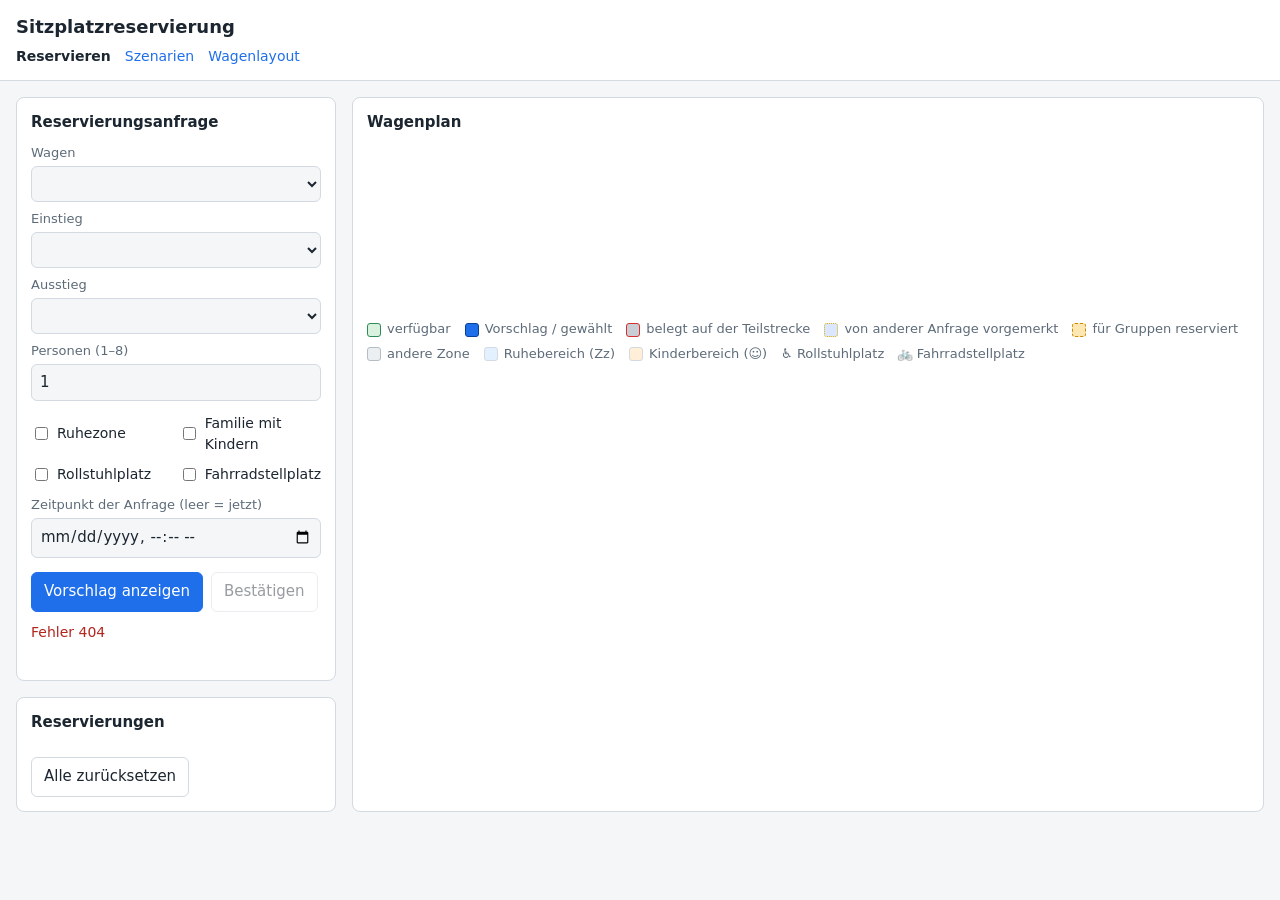
==== simulator/src/main/resources/META-INF/resources/index.html @ 5b6ed5f2 "Wagenlayout als Draufsicht mit Belegung je Fahrtabschnitt; Module bereinigt - Layouts im RISMAPS-For" ====
<!doctype html>
<html lang="de">
<head>
<meta charset="utf-8">
<meta name="viewport" content="width=device-width, initial-scale=1">
<title>Sitzplatzreservierung</title>
<link rel="stylesheet" href="app.css">
</head>
<body>
<header><h1>Sitzplatzreservierung</h1>
  <nav><a href="index.html" aria-current="page">Reservieren</a><a href="szenarien.html">Szenarien</a><a href="wagenlayout.html">Wagenlayout</a></nav></header>
<main>
  <div class="stack">
    <section aria-labelledby="h-req">
      <h2 id="h-req">Reservierungsanfrage</h2>
      <label for="wagen">Wagen</label>
      <select id="wagen"></select>
      <label for="from">Einstieg</label>
      <select id="from"></select>
      <label for="to">Ausstieg</label>
      <select id="to"></select>
      <label for="party">Personen (1–8)</label>
      <input id="party" type="number" min="1" max="8" value="1">
      <div class="checks">
        <label><input type="checkbox" id="quiet"> Ruhezone</label>
        <label><input type="checkbox" id="kids"> Familie mit Kindern</label>
        <label><input type="checkbox" id="wheelchair"> Rollstuhlplatz</label>
        <label><input type="checkbox" id="bike"> Fahrradstellplatz</label>
      </div>
      <label for="when">Zeitpunkt der Anfrage (leer = jetzt)</label>
      <input id="when" type="datetime-local">
      <div class="btns">
        <button class="primary" id="btn-propose" type="button">Vorschlag anzeigen</button>
        <button id="btn-confirm" type="button" disabled>Bestätigen</button>
      </div>
      <p id="msg" role="status" aria-live="polite"></p>
      <p id="timer"></p>
    </section>
    <section aria-labelledby="h-hist">
      <h2 id="h-hist">Reservierungen</h2>
      <ul class="hist" id="hist"></ul>
      <div class="btns"><button id="btn-reset" type="button">Alle zurücksetzen</button></div>
    </section>
  </div>
  <section aria-labelledby="h-sitzplan">
    <h2 id="h-sitzplan">Wagenplan</h2>
    <div class="route" id="route" aria-label="Strecke"></div>
    <svg id="sitzplan" role="group" aria-label="Wagenplan"></svg>
    <div class="legend">
      <span><b style="background:var(--avail);border-color:var(--avail-stroke)"></b>verfügbar</span>
      <span><b style="background:var(--prop);border-color:var(--prop-stroke)"></b>Vorschlag / gewählt</span>
      <span><b style="background:var(--taken);border-color:var(--taken-stroke)"></b>belegt auf der Teilstrecke</span>
      <span><b style="background:var(--held);border-color:var(--held-stroke);border-style:dotted"></b>von anderer Anfrage vorgemerkt</span>
      <span><b style="background:var(--group);border-color:var(--group-stroke);border-style:dashed"></b>für Gruppen reserviert</span>
      <span><b style="background:var(--other);border-color:var(--other-stroke)"></b>andere Zone</span>
      <span><b style="background:var(--ruhe);border-color:var(--border)"></b>Ruhebereich (Zz)</span>
      <span><b style="background:var(--kinder);border-color:var(--border)"></b>Kinderbereich (☺)</span>
      <span>♿ Rollstuhlplatz &nbsp; 🚲 Fahrradstellplatz</span>
    </div>
  </section>
</main>
<script src="wagenplan.js"></script>
<script>
"use strict";

const $ = (id) => document.getElementById(id);
const state = { wagen: null, sitzplan: null, gewaehlt: new Set(), vormerkToken: null, ablauf: null };

async function api(path, options) {
  const res = await fetch(path, { headers: { "Content-Type": "application/json" }, ...options });
  const body = await res.json().catch(() => ({}));
  if (!res.ok) throw Object.assign(new Error(body.fehler || ("Fehler " + res.status)), { status: res.status });
  return body;
}

function say(text, kind) {
  const el = $("msg");
  el.textContent = text || "";
  el.className = kind || "";
}

function timestamp() {
  const v = $("when").value;
  return v ? new Date(v).toISOString() : null;
}

function segment() {
  return { einstiegHalt: Number($("from").value), ausstiegHalt: Number($("to").value) };
}

function halteBefuellen() {
  const stops = state.wagen.halte;
  const from = Number($("from").value || 0);
  $("from").innerHTML = stops.slice(0, -1).map((s, i) => `<option value="${i}">${s}</option>`).join("");
  $("from").value = Math.min(from, stops.length - 2);
  ausstiegBefuellen();
}

function ausstiegBefuellen() {
  const stops = state.wagen.halte;
  const from = Number($("from").value);
  const prev = Number($("to").value);
  $("to").innerHTML = stops.map((s, i) => i > from ? `<option value="${i}">${s}</option>` : "").join("");
  $("to").value = prev > from ? prev : stops.length - 1;
}

function streckeZeichnen() {
  const { einstiegHalt, ausstiegHalt } = segment();
  const parts = [];
  state.wagen.halte.forEach((s, i) => {
    if (i > 0) parts.push(`<div class="leg ${i > einstiegHalt && i <= ausstiegHalt ? "on" : ""}"></div>`);
    parts.push(`<div class="stop ${i >= einstiegHalt && i <= ausstiegHalt ? "on" : ""}"><i></i>${s}</div>`);
  });
  $("route").innerHTML = parts.join("");
}

function request() {
  return {
    gruppengroesse: Number($("party").value),
    wuenschtRuhezone: $("quiet").checked,
    wuenschtRollstuhlplatz: $("wheelchair").checked, wuenschtFahrradplatz: $("bike").checked, mitKindern: $("kids").checked,
    ...segment(), vormerkToken: state.vormerkToken, anfragezeitpunkt: timestamp()
  };
}

function query() {
  const r = request();
  const q = new URLSearchParams({ einstiegHalt: r.einstiegHalt, ausstiegHalt: r.ausstiegHalt, gruppengroesse: r.gruppengroesse, wuenschtRuhezone: r.wuenschtRuhezone,
    wuenschtRollstuhlplatz: r.wuenschtRollstuhlplatz, wuenschtFahrradplatz: r.wuenschtFahrradplatz, mitKindern: r.mitKindern });
  if (r.anfragezeitpunkt) q.set("anfragezeitpunkt", r.anfragezeitpunkt);
  if (state.vormerkToken) q.set("vormerkToken", state.vormerkToken);
  return q.toString();
}

function render() {
  Wagenplan.zeichnen($("sitzplan"), state.sitzplan, { gewaehlt: state.gewaehlt });
  $("btn-confirm").disabled = !(state.vormerkToken && state.gewaehlt.size > 0 && state.gewaehlt.size === erwartet());
}

/* Erwartete Platzzahl: Gruppengröße; der Fahrradstellplatz kommt zusätzlich hinzu */
function erwartet() {
  return Number($("party").value) + ($("bike").checked ? 1 : 0);
}

async function sitzUmschalten(id) {
  const seat = state.sitzplan.sitzplaetze.find((s) => s.id === id);
  if (!seat || seat.zustand !== "FREI") return;
  const n = erwartet();
  const next = new Set(state.gewaehlt);
  if (next.has(id)) next.delete(id);
  else {
    if (next.size >= n) next.delete(next.values().next().value);
    next.add(id);
  }
  await vormerkungSetzen([...next]);
  say(`${state.gewaehlt.size} von ${n} Plätzen gewählt.`);
}

/* Ersetzt die serverseitige Vormerkung durch die angegebenen Sitzplätze und übernimmt Sitzplan, Token und Ablaufzeit */
async function vormerkungSetzen(sitzIds) {
  const r = request();
  const sitzplan = await api(`/api/v1/wagen/${state.wagen.id}/vormerkung`, {
    method: "POST",
    body: JSON.stringify({ vormerkToken: state.vormerkToken, sitzIds, gruppengroesse: r.gruppengroesse, wuenschtRuhezone: r.wuenschtRuhezone,
      wuenschtRollstuhlplatz: r.wuenschtRollstuhlplatz, wuenschtFahrradplatz: r.wuenschtFahrradplatz, mitKindern: r.mitKindern, einstiegHalt: r.einstiegHalt, ausstiegHalt: r.ausstiegHalt, anfragezeitpunkt: r.anfragezeitpunkt })
  });
  sitzplanUebernehmen(sitzplan);
}

function sitzplanUebernehmen(sitzplan) {
  state.sitzplan = sitzplan;
  state.vormerkToken = sitzplan.vormerkToken;
  state.ablauf = sitzplan.vormerkungAblauf ? new Date(sitzplan.vormerkungAblauf).getTime() : null;
  state.gewaehlt = new Set(sitzplan.vorgeschlagen);
  render();
  tick();
}

/* Gibt eine bestehende Vormerkung frei und verwirft Auswahl und Token */
async function vormerkungVerwerfen() {
  if (state.vormerkToken && state.gewaehlt.size) {
    try { await vormerkungSetzen([]); } catch (e) { /* abgelaufen oder bereits frei */ }
  }
  state.vormerkToken = null;
  state.ablauf = null;
  state.gewaehlt.clear();
  tick();
}

function tick() {
  const el = $("timer");
  if (!state.ablauf || !state.gewaehlt.size) { el.textContent = ""; el.className = ""; return; }
  const left = Math.ceil((state.ablauf - Date.now()) / 1000);
  if (left <= 0) {
    state.ablauf = null;
    state.vormerkToken = null;
    state.gewaehlt.clear();
    el.textContent = "";
    say("Die Vormerkung ist abgelaufen. Bitte einen neuen Vorschlag anfordern.", "err");
    sitzplanAktualisieren(true).catch(() => {});
    return;
  }
  el.textContent = `Sitzplätze vorgemerkt, noch ${left} s bis zum Ablauf`;
  el.className = left <= 10 ? "low" : "";
}
setInterval(tick, 500);

$("sitzplan").addEventListener("click", (e) => {
  const g = e.target.closest(".seat");
  if (g) sitzUmschalten(g.dataset.id);
});
$("sitzplan").addEventListener("keydown", (e) => {
  const g = e.target.closest(".seat");
  if (g && (e.key === "Enter" || e.key === " ")) { e.preventDefault(); sitzUmschalten(g.dataset.id); }
});

async function sitzplanAktualisieren(keepPicks) {
  if (!keepPicks) await vormerkungVerwerfen();
  streckeZeichnen();
  const sitzplan = await api(`/api/v1/wagen/${state.wagen.id}/sitzplan?${query()}`);
  state.sitzplan = sitzplan;
  render();
}

async function reservierungenAktualisieren() {
  const list = await api(`/api/v1/wagen/${state.wagen.id}/reservierungen`);
  const stops = state.wagen.halte;
  $("hist").innerHTML = list.length
    ? list.slice().reverse().map((r) => `<li><b>${r.gruppengroesse} ${r.gruppengroesse === 1 ? "Person" : "Personen"}</b> · ${stops[r.einstiegHalt]} → ${stops[r.ausstiegHalt]}
        <small>Sitze ${r.sitzIds.join(", ")} · ${new Date(r.erstelltAm).toLocaleTimeString("de-DE")} · ${r.reservierungId.slice(0, 8)}</small></li>`).join("")
    : `<li class="empty">Noch keine Reservierungen.</li>`;
}

async function guard(fn) {
  try { await fn(); } catch (e) { say(e.message, "err"); if (e.status === 409) { state.vormerkToken = null; state.ablauf = null; state.gewaehlt.clear(); await sitzplanAktualisieren(true).catch(() => {}); } }
}

$("btn-propose").addEventListener("click", () => guard(async () => {
  const n = Number($("party").value);
  if (!(n >= 1 && n <= 8)) throw new Error("Personenzahl muss zwischen 1 und 8 liegen.");
  const sitzplan = await api(`/api/v1/wagen/${state.wagen.id}/vorschlag`, { method: "POST", body: JSON.stringify(request()) });
  streckeZeichnen();
  sitzplanUebernehmen(sitzplan);
  if (sitzplan.vorgeschlagen.length) say(`Vorschlag: ${sitzplan.vorgeschlagen.join(", ")}. Sitze anklicken zum Ändern, dann bestätigen.`);
  else say(sitzplan.meldung || "Kein Vorschlag.", "err");
}));

$("btn-confirm").addEventListener("click", () => guard(async () => {
  const r = request();
  const res = await api(`/api/v1/wagen/${state.wagen.id}/bestaetigung`, {
    method: "POST",
    body: JSON.stringify({ sitzIds: [...state.gewaehlt], einstiegHalt: r.einstiegHalt, ausstiegHalt: r.ausstiegHalt, vormerkToken: state.vormerkToken, anfragezeitpunkt: r.anfragezeitpunkt })
  });
  state.vormerkToken = null;
  state.ablauf = null;
  state.gewaehlt.clear();
  say(`Reserviert: ${res.sitzIds.join(", ")} (${state.wagen.halte[res.einstiegHalt]} → ${state.wagen.halte[res.ausstiegHalt]}).`, "ok");
  await sitzplanAktualisieren(false);
  await reservierungenAktualisieren();
}));

$("btn-reset").addEventListener("click", () => guard(async () => {
  if (!confirm("Alle Reservierungen dieses Wagens löschen?")) return;
  await api(`/api/v1/wagen/${state.wagen.id}/reservierungen`, { method: "DELETE" });
  say("Alle Reservierungen gelöscht.", "ok");
  await sitzplanAktualisieren(false);
  await reservierungenAktualisieren();
}));

$("from").addEventListener("change", () => guard(async () => { ausstiegBefuellen(); await sitzplanAktualisieren(false); }));
$("quiet").addEventListener("change", () => { if ($("quiet").checked) $("kids").checked = false; });
$("kids").addEventListener("change", () => { if ($("kids").checked) $("quiet").checked = false; });
for (const id of ["to", "party", "quiet", "kids", "wheelchair", "bike", "when"])
  $(id).addEventListener("change", () => guard(() => sitzplanAktualisieren(false)));

$("wagen").addEventListener("change", () => guard(() => wagenLaden($("wagen").value)));

async function wagenLaden(id) {
  state.wagen = await api(`/api/v1/wagen/${id}`);
  $("from").innerHTML = "";
  halteBefuellen();
  say("");
  await sitzplanAktualisieren(false);
  await reservierungenAktualisieren();
}

/* Fremde Vormerkungen und Reservierungen sichtbar machen, ohne die eigene Auswahl zu verwerfen */
setInterval(() => { if (state.wagen && !document.hidden) sitzplanAktualisieren(true).catch(() => {}); }, 5000);

guard(async () => {
  const carriages = await api("/api/v1/wagen");
  $("wagen").innerHTML = carriages.map((c) => `<option value="${c.id}">${c.id} · ${c.zugnummer}</option>`).join("");
  if (carriages.length) await wagenLaden(carriages[0].id);
  else say("Keine Wagen vorhanden.", "err");
});
</script>
</body>
</html>
---- simulator/src/main/resources/META-INF/resources/app.css ----
:root {
  --bg: #f4f6f8; --panel: #ffffff; --text: #1c2630; --muted: #5d6b79; --border: #d3dae1;
  --accent: #1f6feb; --accent-text: #ffffff;
  --avail: #d9f2df; --avail-stroke: #2e8b57; --taken: #c9ced4; --taken-stroke: #d32f2f;
  --ruhe: rgba(74,163,255,.16); --kinder: rgba(255,170,60,.2); --held: #dbe7ff; --held-stroke: #e0b000; --group: #ffe7b3; --group-stroke: #c98a00; --other: #eceff2; --other-stroke: #b4bcc4;
  --prop: #1f6feb; --prop-stroke: #0b3f94; --wagen: #eef2f6; --danger: #b3261e; --ok: #1a7f46;
}
@media (prefers-color-scheme: dark) {
  :root:not([data-theme="light"]) {
    --bg: #12171c; --panel: #1b222a; --text: #e4e9ee; --muted: #9aa7b4; --border: #333e49;
    --avail: #1e4a30; --avail-stroke: #4cc380; --taken: #3a424b; --taken-stroke: #ff6b63;
    --ruhe: rgba(74,163,255,.22); --kinder: rgba(255,170,60,.22); --held: #25365c; --held-stroke: #f5c542; --group: #5a4510; --group-stroke: #e0a92a; --other: #252d35; --other-stroke: #46515c;
    --wagen: #202830; --danger: #ff8b84; --ok: #55d08a;
  }
}
* { box-sizing: border-box; }
body { margin: 0; background: var(--bg); color: var(--text); font: 15px/1.45 system-ui, sans-serif; }
header { padding: 14px 16px; border-bottom: 1px solid var(--border); background: var(--panel); }
header h1 { margin: 0; font-size: 18px; }
main { display: grid; grid-template-columns: 320px 1fr; gap: 16px; padding: 16px; max-width: 1400px; margin: 0 auto; }
@media (max-width: 860px) { main { grid-template-columns: 1fr; } }
section { background: var(--panel); border: 1px solid var(--border); border-radius: 8px; padding: 14px; }
section h2 { margin: 0 0 10px; font-size: 15px; }
label { display: block; margin: 8px 0 3px; color: var(--muted); font-size: 13px; }
select, input[type=number], input[type=datetime-local] {
  width: 100%; padding: 7px 8px; border: 1px solid var(--border); border-radius: 6px;
  background: var(--bg); color: var(--text); font: inherit;
}
.checks { display: grid; grid-template-columns: 1fr 1fr; gap: 2px 10px; margin-top: 8px; }
.checks label { display: flex; align-items: center; gap: 6px; margin: 4px 0; color: var(--text); font-size: 14px; }
.btns { display: flex; flex-wrap: wrap; gap: 8px; margin-top: 14px; }
button {
  padding: 8px 12px; border: 1px solid var(--border); border-radius: 6px; background: var(--panel);
  color: var(--text); font: inherit; cursor: pointer;
}
button.primary { background: var(--accent); border-color: var(--accent); color: var(--accent-text); }
button:disabled { opacity: .45; cursor: not-allowed; }
button:focus-visible, select:focus-visible, input:focus-visible { outline: 2px solid var(--accent); outline-offset: 2px; }
#msg { min-height: 22px; margin: 10px 0 0; font-size: 14px; }
#msg.err { color: var(--danger); } #msg.ok { color: var(--ok); }
#timer { min-height: 20px; margin: 2px 0 0; font-size: 13px; color: var(--muted); }
#timer.low { color: var(--danger); font-weight: 600; }
.route { display: flex; align-items: center; margin: 4px 0 12px; overflow-x: auto; padding-bottom: 4px; }
.stop { display: flex; flex-direction: column; align-items: center; min-width: 76px; font-size: 12px; color: var(--muted); }
.stop i { width: 12px; height: 12px; border-radius: 50%; background: var(--border); display: block; }
.stop.on { color: var(--text); font-weight: 600; } .stop.on i { background: var(--accent); }
.leg { flex: 1; min-width: 28px; height: 3px; background: var(--border); margin-top: -16px; }
.leg.on { background: var(--accent); }
#sitzplan { width: 100%; height: auto; display: block; }
.seat rect.body { stroke-width: 1.5; cursor: default; }
.seat.available rect.body { fill: var(--avail); stroke: var(--avail-stroke); cursor: pointer; }
.seat.taken rect.body { fill: var(--taken); stroke: var(--taken-stroke); stroke-width: 2.5; }
.seat.held rect.body { fill: var(--held); stroke: var(--held-stroke); stroke-width: 2.5; stroke-dasharray: 2 3; }
.seat.group rect.body { fill: var(--group); stroke: var(--group-stroke); stroke-dasharray: 4 3; }
.seat.other rect.body { fill: var(--other); stroke: var(--other-stroke); }
.seat.sonder rect.body { fill: var(--other); stroke: var(--other-stroke); stroke-dasharray: 3 3; }
.seat.sonder.taken rect.body { fill: var(--taken); stroke: var(--taken-stroke); stroke-dasharray: none; }
.seat.sonder.available rect.body { fill: var(--avail); stroke: var(--avail-stroke); stroke-dasharray: none; }
.seat .symbol { font-size: 20px; }
.seat .mini { font-size: 10px; }
.band-label { font-size: 11px; fill: var(--muted); }
.seat.gewaehlt rect.body { fill: var(--prop); stroke: var(--prop-stroke); stroke-width: 2.5; }
.seat.sonder.gewaehlt rect.body { fill: var(--prop); stroke: var(--prop-stroke); stroke-dasharray: none; }
.seat.sonder.gewaehlt .symbol { fill: #fff; }
.seat.gewaehlt text { fill: #fff; }
.seat text { fill: var(--text); font-size: 12px; pointer-events: none; }
.seat.taken text, .seat.other text { fill: var(--muted); }
.seat:focus { outline: none; } .seat:focus-visible rect.body { stroke: var(--accent); stroke-width: 3; }
.legend { display: flex; flex-wrap: wrap; gap: 6px 14px; margin-top: 10px; font-size: 13px; color: var(--muted); }
.legend span { display: inline-flex; align-items: center; gap: 6px; }
.legend b { width: 14px; height: 14px; border-radius: 3px; border: 1.5px solid; display: inline-block; }
.hist { list-style: none; margin: 0; padding: 0; max-height: 260px; overflow: auto; }
.hist li { padding: 7px 0; border-top: 1px solid var(--border); font-size: 13px; }
.hist li:first-child { border-top: none; }
.hist small { color: var(--muted); display: block; }
.empty { color: var(--muted); font-size: 13px; }
.stack { display: grid; gap: 16px; align-content: start; }
header nav { margin-top: 6px; display: flex; gap: 14px; font-size: 14px; }
header nav a { color: var(--accent); text-decoration: none; }
header nav a[aria-current="page"] { color: var(--text); font-weight: 600; }
.seat.neu rect.body { stroke: #ff7b00; stroke-width: 3.5; }
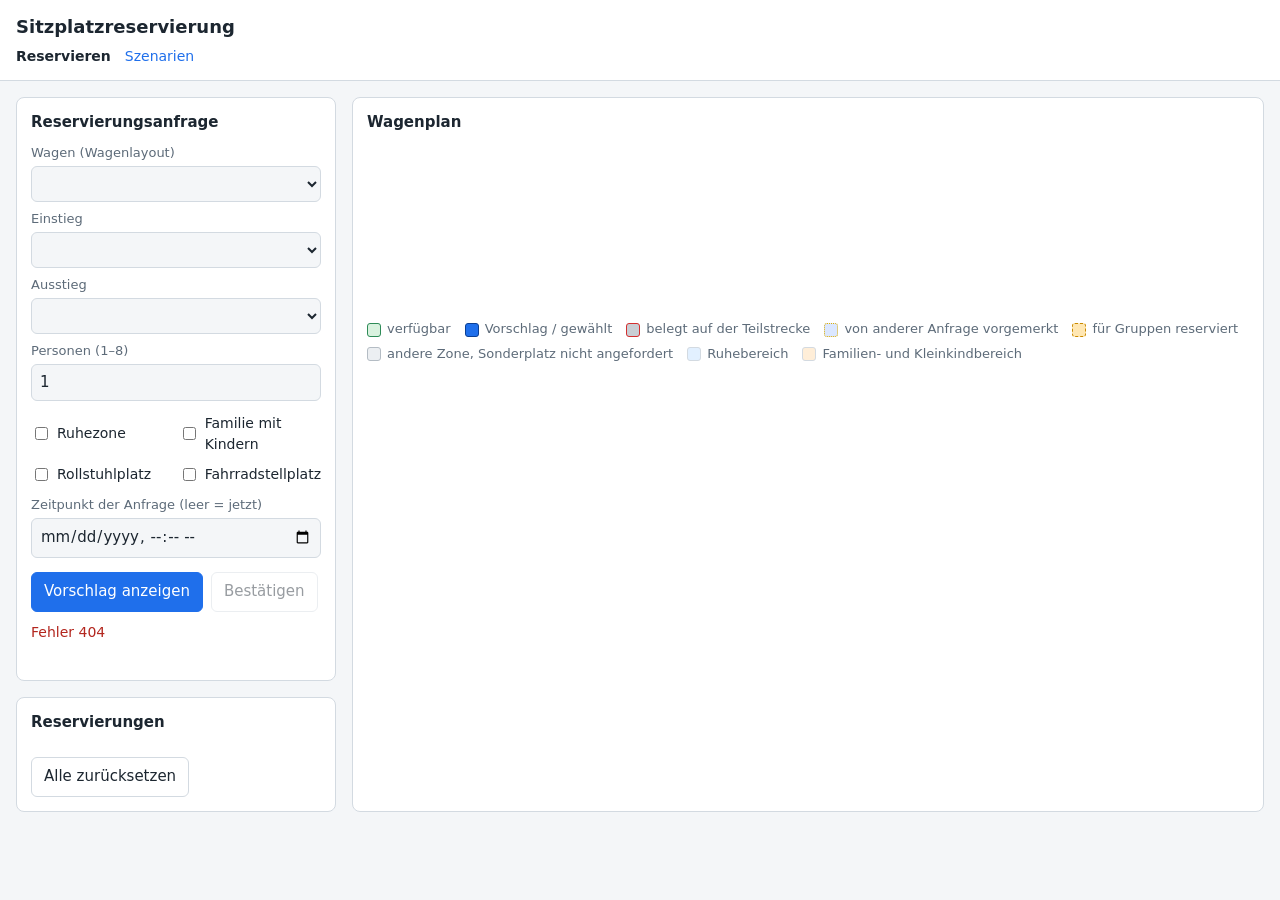
==== commit 31f6f374: "Sitzplätze eines Wagens aus dem Wagenlayout ableiten; Draufsicht mit neuem Sitzplanzeichner Wagen en" ====
--- a/simulator/src/main/resources/META-INF/resources/index.html
+++ b/simulator/src/main/resources/META-INF/resources/index.html
@@ -8,13 +8,15 @@
 </head>
 <body>
 <header><h1>Sitzplatzreservierung</h1>
-  <nav><a href="index.html" aria-current="page">Reservieren</a><a href="szenarien.html">Szenarien</a><a href="wagenlayout.html">Wagenlayout</a></nav></header>
+  <nav><a href="index.html" aria-current="page">Reservieren</a><a href="szenarien.html">Szenarien</a></nav></header>
 <main>
   <div class="stack">
     <section aria-labelledby="h-req">
       <h2 id="h-req">Reservierungsanfrage</h2>
-      <label for="wagen">Wagen</label>
+      <label for="wagen">Wagen (Wagenlayout)</label>
       <select id="wagen"></select>
+      <label for="ebene" id="ebenel" hidden>Ebene</label>
+      <select id="ebene" hidden></select>
       <label for="from">Einstieg</label>
       <select id="from"></select>
       <label for="to">Ausstieg</label>
@@ -45,17 +47,16 @@
   <section aria-labelledby="h-sitzplan">
     <h2 id="h-sitzplan">Wagenplan</h2>
     <div class="route" id="route" aria-label="Strecke"></div>
-    <svg id="sitzplan" role="group" aria-label="Wagenplan"></svg>
+    <div class="scroll"><svg id="sitzplan" role="group" aria-label="Wagenplan"></svg></div>
     <div class="legend">
       <span><b style="background:var(--avail);border-color:var(--avail-stroke)"></b>verfügbar</span>
       <span><b style="background:var(--prop);border-color:var(--prop-stroke)"></b>Vorschlag / gewählt</span>
       <span><b style="background:var(--taken);border-color:var(--taken-stroke)"></b>belegt auf der Teilstrecke</span>
       <span><b style="background:var(--held);border-color:var(--held-stroke);border-style:dotted"></b>von anderer Anfrage vorgemerkt</span>
       <span><b style="background:var(--group);border-color:var(--group-stroke);border-style:dashed"></b>für Gruppen reserviert</span>
-      <span><b style="background:var(--other);border-color:var(--other-stroke)"></b>andere Zone</span>
-      <span><b style="background:var(--ruhe);border-color:var(--border)"></b>Ruhebereich (Zz)</span>
-      <span><b style="background:var(--kinder);border-color:var(--border)"></b>Kinderbereich (☺)</span>
-      <span>♿ Rollstuhlplatz &nbsp; 🚲 Fahrradstellplatz</span>
+      <span><b style="background:var(--other);border-color:var(--other-stroke)"></b>andere Zone, Sonderplatz nicht angefordert</span>
+      <span><b style="background:var(--ruhe);border-color:var(--border)"></b>Ruhebereich</span>
+      <span><b style="background:var(--kinder);border-color:var(--border)"></b>Familien- und Kleinkindbereich</span>
     </div>
   </section>
 </main>
@@ -206,11 +207,11 @@
 setInterval(tick, 500);
 
 $("sitzplan").addEventListener("click", (e) => {
-  const g = e.target.closest(".seat");
+  const g = e.target.closest(".platz");
   if (g) sitzUmschalten(g.dataset.id);
 });
 $("sitzplan").addEventListener("keydown", (e) => {
-  const g = e.target.closest(".seat");
+  const g = e.target.closest(".platz");
   if (g && (e.key === "Enter" || e.key === " ")) { e.preventDefault(); sitzUmschalten(g.dataset.id); }
 });
 
@@ -227,7 +228,7 @@
   const stops = state.wagen.halte;
   $("hist").innerHTML = list.length
     ? list.slice().reverse().map((r) => `<li><b>${r.gruppengroesse} ${r.gruppengroesse === 1 ? "Person" : "Personen"}</b> · ${stops[r.einstiegHalt]} → ${stops[r.ausstiegHalt]}
-        <small>Sitze ${r.sitzIds.join(", ")} · ${new Date(r.erstelltAm).toLocaleTimeString("de-DE")} · ${r.reservierungId.slice(0, 8)}</small></li>`).join("")
+        <small>Sitze ${r.sitzIds.map(kurz).join(", ")} · ${new Date(r.erstelltAm).toLocaleTimeString("de-DE")} · ${r.reservierungId.slice(0, 8)}</small></li>`).join("")
     : `<li class="empty">Noch keine Reservierungen.</li>`;
 }
 
@@ -241,7 +242,7 @@
   const sitzplan = await api(`/api/v1/wagen/${state.wagen.id}/vorschlag`, { method: "POST", body: JSON.stringify(request()) });
   streckeZeichnen();
   sitzplanUebernehmen(sitzplan);
-  if (sitzplan.vorgeschlagen.length) say(`Vorschlag: ${sitzplan.vorgeschlagen.join(", ")}. Sitze anklicken zum Ändern, dann bestätigen.`);
+  if (sitzplan.vorgeschlagen.length) say(`Vorschlag: ${sitzplan.vorgeschlagen.map(kurz).join(", ")}. Sitze anklicken zum Ändern, dann bestätigen.`);
   else say(sitzplan.meldung || "Kein Vorschlag.", "err");
 }));
 
@@ -254,7 +255,7 @@
   state.vormerkToken = null;
   state.ablauf = null;
   state.gewaehlt.clear();
-  say(`Reserviert: ${res.sitzIds.join(", ")} (${state.wagen.halte[res.einstiegHalt]} → ${state.wagen.halte[res.ausstiegHalt]}).`, "ok");
+  say(`Reserviert: ${res.sitzIds.map(kurz).join(", ")} (${state.wagen.halte[res.einstiegHalt]} → ${state.wagen.halte[res.ausstiegHalt]}).`, "ok");
   await sitzplanAktualisieren(false);
   await reservierungenAktualisieren();
 }));
@@ -275,8 +276,11 @@
 
 $("wagen").addEventListener("change", () => guard(() => wagenLaden($("wagen").value)));
 
+const kurz = (id) => Wagenplan.kurz(state.wagen.id, id);
+
 async function wagenLaden(id) {
   state.wagen = await api(`/api/v1/wagen/${id}`);
+  await Wagenplan.vorbereiten($("sitzplan"), id, $("ebene"));
   $("from").innerHTML = "";
   halteBefuellen();
   say("");
@@ -290,7 +294,9 @@
 guard(async () => {
   const carriages = await api("/api/v1/wagen");
   $("wagen").innerHTML = carriages.map((c) => `<option value="${c.id}">${c.id} · ${c.zugnummer}</option>`).join("");
-  if (carriages.length) await wagenLaden(carriages[0].id);
+  /* Vorbelegung über die Adresse: ?wagen=... */
+  const start = carriages.find((c) => c.id === new URLSearchParams(location.search).get("wagen")) || carriages[0];
+  if (carriages.length) { $("wagen").value = start.id; await wagenLaden(start.id); }
   else say("Keine Wagen vorhanden.", "err");
 });
 </script>
--- a/simulator/src/main/resources/META-INF/resources/app.css
+++ b/simulator/src/main/resources/META-INF/resources/app.css
@@ -4,6 +4,7 @@
   --avail: #d9f2df; --avail-stroke: #2e8b57; --taken: #c9ced4; --taken-stroke: #d32f2f;
   --ruhe: rgba(74,163,255,.16); --kinder: rgba(255,170,60,.2); --held: #dbe7ff; --held-stroke: #e0b000; --group: #ffe7b3; --group-stroke: #c98a00; --other: #eceff2; --other-stroke: #b4bcc4;
   --prop: #1f6feb; --prop-stroke: #0b3f94; --wagen: #eef2f6; --danger: #b3261e; --ok: #1a7f46;
+  --seat: #a9c7e2; --seat-back: #5f8fb8; --seat-line: #3f6d94; --table: #f0c36b; --table-line: #8a6213;
 }
 @media (prefers-color-scheme: dark) {
   :root:not([data-theme="light"]) {
@@ -11,9 +12,11 @@
     --avail: #1e4a30; --avail-stroke: #4cc380; --taken: #3a424b; --taken-stroke: #ff6b63;
     --ruhe: rgba(74,163,255,.22); --kinder: rgba(255,170,60,.22); --held: #25365c; --held-stroke: #f5c542; --group: #5a4510; --group-stroke: #e0a92a; --other: #252d35; --other-stroke: #46515c;
     --wagen: #202830; --danger: #ff8b84; --ok: #55d08a;
+    --seat: #3d6a90; --seat-back: #5b8fbd; --seat-line: #9cc6e8; --table: #8a6a25; --table-line: #f0c36b;
   }
 }
 * { box-sizing: border-box; }
+[hidden] { display: none !important; }
 body { margin: 0; background: var(--bg); color: var(--text); font: 15px/1.45 system-ui, sans-serif; }
 header { padding: 14px 16px; border-bottom: 1px solid var(--border); background: var(--panel); }
 header h1 { margin: 0; font-size: 18px; }
@@ -46,26 +49,48 @@
 .stop.on { color: var(--text); font-weight: 600; } .stop.on i { background: var(--accent); }
 .leg { flex: 1; min-width: 28px; height: 3px; background: var(--border); margin-top: -16px; }
 .leg.on { background: var(--accent); }
-#sitzplan { width: 100%; height: auto; display: block; }
-.seat rect.body { stroke-width: 1.5; cursor: default; }
-.seat.available rect.body { fill: var(--avail); stroke: var(--avail-stroke); cursor: pointer; }
-.seat.taken rect.body { fill: var(--taken); stroke: var(--taken-stroke); stroke-width: 2.5; }
-.seat.held rect.body { fill: var(--held); stroke: var(--held-stroke); stroke-width: 2.5; stroke-dasharray: 2 3; }
-.seat.group rect.body { fill: var(--group); stroke: var(--group-stroke); stroke-dasharray: 4 3; }
-.seat.other rect.body { fill: var(--other); stroke: var(--other-stroke); }
-.seat.sonder rect.body { fill: var(--other); stroke: var(--other-stroke); stroke-dasharray: 3 3; }
-.seat.sonder.taken rect.body { fill: var(--taken); stroke: var(--taken-stroke); stroke-dasharray: none; }
-.seat.sonder.available rect.body { fill: var(--avail); stroke: var(--avail-stroke); stroke-dasharray: none; }
-.seat .symbol { font-size: 20px; }
-.seat .mini { font-size: 10px; }
-.band-label { font-size: 11px; fill: var(--muted); }
-.seat.gewaehlt rect.body { fill: var(--prop); stroke: var(--prop-stroke); stroke-width: 2.5; }
-.seat.sonder.gewaehlt rect.body { fill: var(--prop); stroke: var(--prop-stroke); stroke-dasharray: none; }
-.seat.sonder.gewaehlt .symbol { fill: #fff; }
-.seat.gewaehlt text { fill: #fff; }
-.seat text { fill: var(--text); font-size: 12px; pointer-events: none; }
-.seat.taken text, .seat.other text { fill: var(--muted); }
-.seat:focus { outline: none; } .seat:focus-visible rect.body { stroke: var(--accent); stroke-width: 3; }
+.scroll { overflow-x: auto; }
+main > section, .stack > section { min-width: 0; }
+#sitzplan { display: block; min-width: 1400px; width: 100%; height: auto; }
+#sitzplan g { stroke-linejoin: round; }
+/* Grundwerte ohne Gewicht, damit die Stilklassen der Formen sie überschreiben */
+:where(#sitzplan) path { fill: none; stroke: none; }
+:where(#sitzplan) text { fill: var(--text); font-family: ui-monospace, Menlo, monospace; pointer-events: none; }
+:where(#sitzplan) .piktogramm { fill: none; stroke: var(--text); stroke-width: 1.8; stroke-linecap: round; pointer-events: none; }
+.piktogramm path { stroke: inherit; }
+.eb-aus { display: none; }
+
+/* Wagenumriss, Zonen, Tische */
+.kontur > path { fill: var(--wagen); stroke: var(--border); stroke-width: .1; }
+.zone-ruhe > path { fill: var(--ruhe); } .zone-familie > path, .zone-kleinkind > path { fill: var(--kinder); }
+.tisch > path { fill: var(--table); stroke: var(--table-line); stroke-width: .035; }
+
+/* Plätze: Zustand über zustand-*, Auswahl über gewaehlt und neu */
+.platz > path { fill: var(--seat); stroke: var(--seat-line); stroke-width: .03; transition: stroke-width .1s, fill-opacity .1s; }
+.platz-lehne > path { fill: var(--seat-back); stroke: var(--seat-line); stroke-width: .025; pointer-events: none; }
+.platz-gesperrt > path { fill: var(--other); stroke: var(--other-stroke); }
+.platz-rollstuhl > path, .platz-fahrrad > path { stroke-dasharray: .1 .07; }
+.platz:focus { outline: none; }
+.zustand-frei.platz > path { fill: var(--avail); stroke: var(--avail-stroke); cursor: pointer; }
+.zustand-frei.platz-lehne > path { fill: var(--avail-stroke); }
+.zustand-belegt.platz > path { fill: var(--taken); stroke: var(--taken-stroke); stroke-width: .06; }
+.zustand-belegt.platz-lehne > path { fill: var(--taken-stroke); fill-opacity: .6; }
+.zustand-vorgemerkt.platz > path { fill: var(--held); stroke: var(--held-stroke); stroke-width: .06; stroke-dasharray: .08 .08; }
+.zustand-vorgemerkt.platz-lehne > path { fill: var(--held-stroke); fill-opacity: .6; }
+.zustand-gruppenkontingent.platz > path { fill: var(--group); stroke: var(--group-stroke); stroke-dasharray: .12 .08; }
+.zustand-gruppenkontingent.platz-lehne > path { fill: var(--group-stroke); fill-opacity: .6; }
+.zustand-andere-zone.platz > path, .zustand-sonderplatz.platz > path { fill: var(--other); stroke: var(--other-stroke); }
+.zustand-andere-zone.platz-lehne > path, .zustand-sonderplatz.platz-lehne > path { fill: var(--other-stroke); fill-opacity: .6; }
+.gewaehlt.platz > path { fill: var(--prop); stroke: var(--prop-stroke); stroke-width: .08; }
+.gewaehlt.platz-lehne > path { fill: var(--prop-stroke); }
+.neu.platz > path { stroke: #ff7b00; stroke-width: .1; }
+.platz:hover > path { stroke: var(--accent); stroke-width: .1; }
+.zustand-frei.platz:hover > path { fill-opacity: .75; }
+.platz:focus-visible > path { stroke: var(--accent); stroke-width: .12; }
+.zustand-belegt text, .zustand-andere-zone text, .zustand-sonderplatz text { fill: var(--muted); }
+.gewaehlt text { fill: #fff; }
+.gewaehlt .piktogramm { stroke: #fff; }
+.icon .piktogramm { opacity: .75; }
 .legend { display: flex; flex-wrap: wrap; gap: 6px 14px; margin-top: 10px; font-size: 13px; color: var(--muted); }
 .legend span { display: inline-flex; align-items: center; gap: 6px; }
 .legend b { width: 14px; height: 14px; border-radius: 3px; border: 1.5px solid; display: inline-block; }
@@ -78,4 +103,3 @@
 header nav { margin-top: 6px; display: flex; gap: 14px; font-size: 14px; }
 header nav a { color: var(--accent); text-decoration: none; }
 header nav a[aria-current="page"] { color: var(--text); font-weight: 600; }
-.seat.neu rect.body { stroke: #ff7b00; stroke-width: 3.5; }
